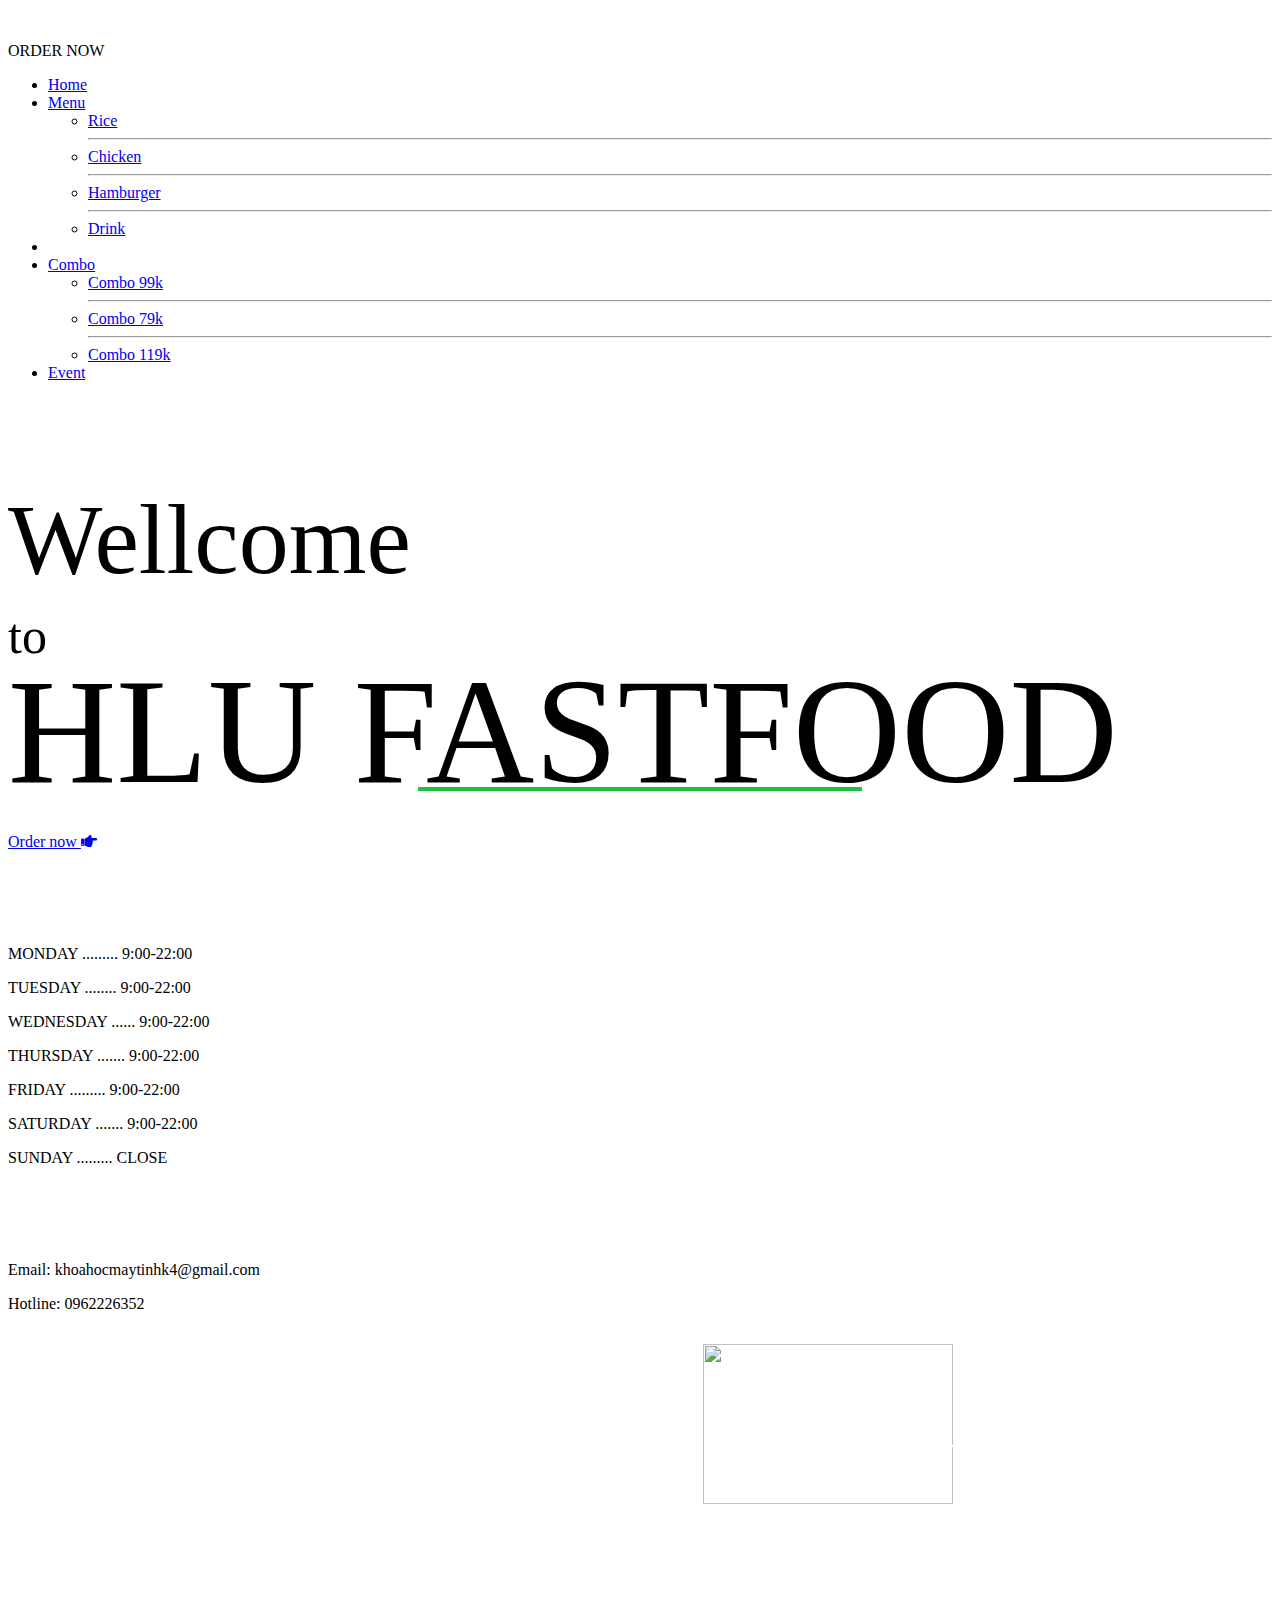
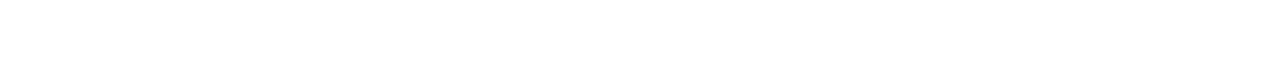
==== html/ban_fastfood.html @ 4c131a2e "Up tất cả file" ====
<!doctype html>
<html>
<head>
<meta charset="utf-8">
<title>Trang chu ban do an</title>
	<link rel="stylesheet" href="ban_fastfood.css">
	<link rel="stylesheet" href="https://use.fontawesome.com/releases/v5.6.3/css/all.css">
</head>

<body>
	<div>
		<img id="background-1" src="images/anhnen.jpg" alt="">
		<div class="head">
			<div class="book-now">
				<p id="text-book-now">ORDER NOW</p>
			</div>
			<div class="menu">
				<ul>
					<li><a href="file:///C:/Users/Admin/Desktop/fastfood/ban_fastfood.html">Home</a></li>
					<li>
						<a href="#">Menu</a>
							<ul id="sub-menu">
								<li>
									<a href="#">Rice</a>
								</li>
								<hr>
								<li>
									<a href="#">Chicken</a>
								</li>
								<hr>
								<li>
									<a href="#">Hamburger</a>
								</li>
								<hr>
								<li>
									<a href="#">Drink</a>
								</li>
							</ul>
					</li>
					<li style="background: none; text-decoration: none;"><a href="file:///C:/Users/Admin/Desktop/fastfood/ban_fastfood.html"><img src="images/logo.png" alt=""></a></li>
					<li>
						<a href="#">Combo</a>
						<ul id="sub-menu">
								<li>
									<a href="#">Combo 99k</a>
								</li>
								<hr>
								<li>
									<a href="#">Combo 79k</a>
								</li>
								<hr>
								<li>
									<a href="#">Combo 119k</a>
								</li>
							</ul>
					</li>
					<li><a href="#">Event</a></li>
					
				</ul>
			</div>
			<div class="order"> 
				<a href="#"><i style="color: white;font-size: 40px;float: right;margin-right: 50px;margin-top: 50px;" class="fas fa-cart-arrow-down"></i></a>
			</div>
		</div>
		<div class="wellcome">
			<p style="font-family:'.VnPresentH'; font-size: 100px;">Wellcome</p>
			<p style="font-family: '.VnPresentH';font-size: 50px;margin-top: -90px;">to</p>
			<p style="font-size: 150px;font-family: 'Bauhaus 93';margin-top: -70px;">HLU FASTFOOD</p>
			<hr style="width: 35%;height: 2px; margin-top: -180px;background: rgba(29,193,63,1.00);border: 1px solid rgba(29,193,63,1.00); ">
		</div>
		<div class="contact">
			<img src="images/anhnen1.png" alt="">
			<div class="move-order">
			<a href="#"><p>Order now <i class="fas fa-hand-point-right"></i></p></a>
		</div>
			<div class="open-hour">
				<p style="color: white; font-weight: 600; font-size: 30px;margin-left: 30px;">OPENNING HOURS</p>
				<p><span id="day">MONDAY</span> ......... <span id="hour">9:00-22:00</span></p>
				<p><span id="day">TUESDAY</span> ........ <span id="hour">9:00-22:00</span></p>
				<p><span id="day">WEDNESDAY</span> ...... <span id="hour">9:00-22:00</span></p>
				<p><span id="day">THURSDAY</span> ....... <span id="hour">9:00-22:00</span></p>
				<p><span id="day">FRIDAY</span> ......... <span id="hour">9:00-22:00</span></p>
				<p><span id="day">SATURDAY</span> ....... <span id="hour">9:00-22:00</span></p>
				<p><span id="day">SUNDAY</span> ......... <span id="hour-close">CLOSE</span></p>
			</div>
			<div class="contact-us">
				<p style="color: white; font-size: 30px;font-weight: 600;">CONTACT US</p>
				<p id="contact">Email: khoahocmaytinhk4@gmail.com</p>
				<p id="contact">Hotline: 0962226352</p>
			</div>
			<div class="logo-end">
				<img style="height: 160px; width: 250px;margin-left: 55%;margin-top: 15px;" src="images/logo.png" alt="">
				<p style="font-family: 'Bauhaus 93';font-size: 70px;color: white;margin-top: -80px;margin-left: 67%;">HLU FASTFOOD</p>
			</div>
		</div>
	</div>
</body>
</html>
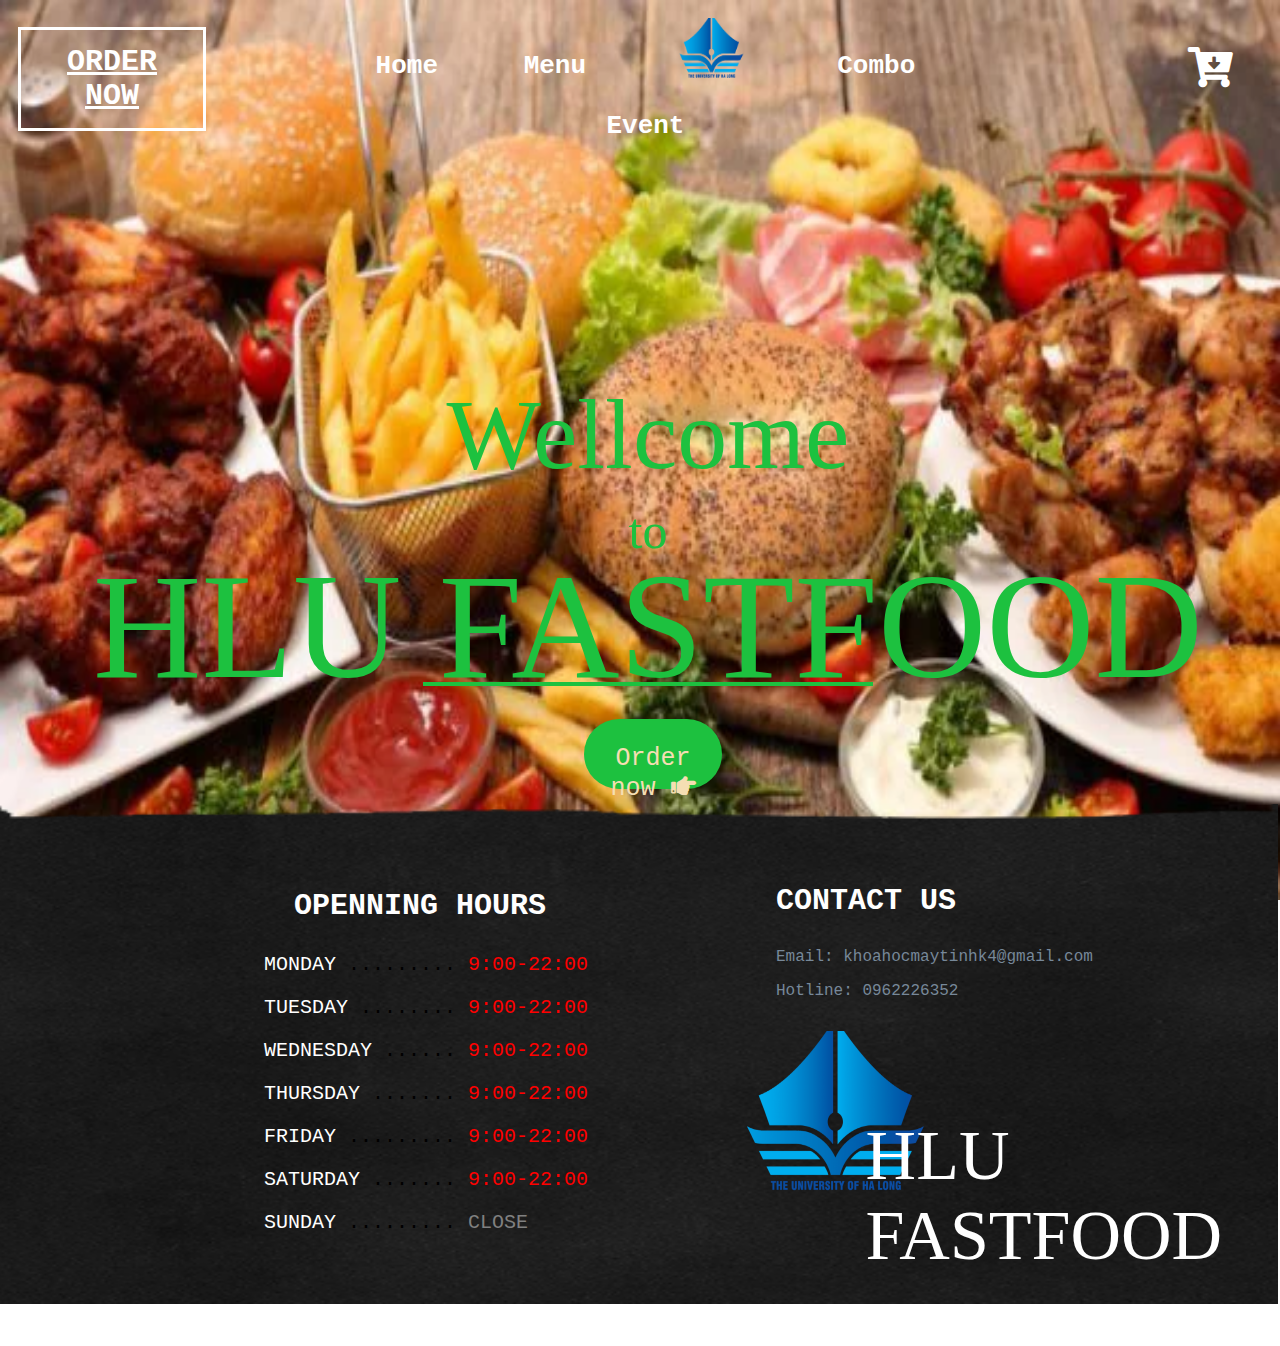
==== commit e07df07a: "Sửa lại link ảnh và file" ====
--- a/html/ban_fastfood.html
+++ b/html/ban_fastfood.html
@@ -3,13 +3,13 @@
 <head>
 <meta charset="utf-8">
 <title>Trang chu ban do an</title>
-	<link rel="stylesheet" href="ban_fastfood.css">
+	<link rel="stylesheet" href="../Css/ban_fastfood.css">
 	<link rel="stylesheet" href="https://use.fontawesome.com/releases/v5.6.3/css/all.css">
 </head>
 
 <body>
 	<div>
-		<img id="background-1" src="images/anhnen.jpg" alt="">
+		<img id="background-1" src="../images/anhnen.jpg" alt="">
 		<div class="head">
 			<div class="book-now">
 				<p id="text-book-now">ORDER NOW</p>
@@ -37,7 +37,7 @@
 								</li>
 							</ul>
 					</li>
-					<li style="background: none; text-decoration: none;"><a href="file:///C:/Users/Admin/Desktop/fastfood/ban_fastfood.html"><img src="images/logo.png" alt=""></a></li>
+					<li style="background: none; text-decoration: none;"><a href="ban_fastfood.html"><img src="../images/logo.png" alt=""></a></li>
 					<li>
 						<a href="#">Combo</a>
 						<ul id="sub-menu">
@@ -69,7 +69,7 @@
 			<hr style="width: 35%;height: 2px; margin-top: -180px;background: rgba(29,193,63,1.00);border: 1px solid rgba(29,193,63,1.00); ">
 		</div>
 		<div class="contact">
-			<img src="images/anhnen1.png" alt="">
+			<img src="../images/anhnen1.png" alt="">
 			<div class="move-order">
 			<a href="#"><p>Order now <i class="fas fa-hand-point-right"></i></p></a>
 		</div>
@@ -89,7 +89,7 @@
 				<p id="contact">Hotline: 0962226352</p>
 			</div>
 			<div class="logo-end">
-				<img style="height: 160px; width: 250px;margin-left: 55%;margin-top: 15px;" src="images/logo.png" alt="">
+				<img style="height: 160px; width: 250px;margin-left: 55%;margin-top: 15px;" src="../images/logo.png" alt="">
 				<p style="font-family: 'Bauhaus 93';font-size: 70px;color: white;margin-top: -80px;margin-left: 67%;">HLU FASTFOOD</p>
 			</div>
 		</div>
--- a/Css/ban_fastfood.css
+++ b/Css/ban_fastfood.css
@@ -0,0 +1,136 @@
+@charset "utf-8";
+/* CSS Document */
+body{
+	width: 100%;
+	font-family: Consolas, "Andale Mono", "Lucida Console", "Lucida Sans Typewriter", Monaco, "Courier New", "monospace";
+}
+#background-1{
+	width: 100%;
+	height: 900px;
+	margin: -8px;
+}
+.head{
+	margin-top: -900px;
+	width: 100%;
+	position: absolute;
+}
+.book-now{
+	width: 19.8%;
+	float: left;
+}
+.menu{
+	width: 60%;
+	text-align: center;
+	float: left;
+}
+.order{
+	width: 19.8%;
+	float: left;
+	text-align: center;
+}
+#text-book-now{
+	padding: 15px;
+	color: white;
+	text-align: center;
+	border: 3px solid white;
+	text-decoration: underline;
+	font-size: 30px;
+	font-weight: bold;
+	margin-left: 10px;
+	width: 60%;
+}
+.menu ul, li{
+	display: inline-block;
+	line-height: 60px;
+	height: 60px;
+	width: auto;
+	position: relative;
+	text-align: center;
+	padding: 0 35px;
+	font-weight: bold;
+	font-size: 26px;
+
+}
+#sub-menu{
+	display: none;
+	position: absolute;
+	height: 270px;
+	width: 250px;
+	margin-top: -10px;
+}
+.menu a:hover{
+	text-decoration: underline;
+	color: red;
+}
+
+.menu li:hover #sub-menu{
+	display: block;
+	margin-left: -35px;
+}
+.menu img{
+	width: 90px;
+	height: 60px;
+	margin: -5px -5px;
+}
+.menu a{
+	text-decoration: none;
+	color: white;
+}
+.wellcome{
+	position: relative;
+	margin-top: -620px;
+	text-align: center;
+	width: 100%;
+	color: rgba(29,193,63,1.00);
+}
+.move-order{
+	position: absolute;
+	text-align: center;
+	width: 10%;
+	padding:0 5px;
+	font-size: 25px;
+	height: 70px;
+	background: rgba(29,193,63,1.00);
+	border-radius: 50px;
+	margin-left: 45%;
+	margin-top: -590px;
+	
+}
+.move-order a{
+	text-decoration: none;
+	color: wheat;
+}
+.contact img{
+	margin-left: -10px;
+	height: 500px;
+	margin-top: 110px;
+	width: 100%;
+}
+.contact{
+	width: 100%;
+	position: absolute;
+}
+.open-hour{
+	width: 30%;
+	margin-top: -450px;
+	margin-left: 20%;
+}
+.open-hour p{
+	font-size: 20px;
+}
+#day{
+	color: white
+}
+#hour{
+	color: red;
+}
+#hour-close{
+	color: gray;
+}
+.contact-us{
+	margin-top: -380px;
+	margin-left: 60%;
+}
+#contact{
+	color: lightslategray;
+}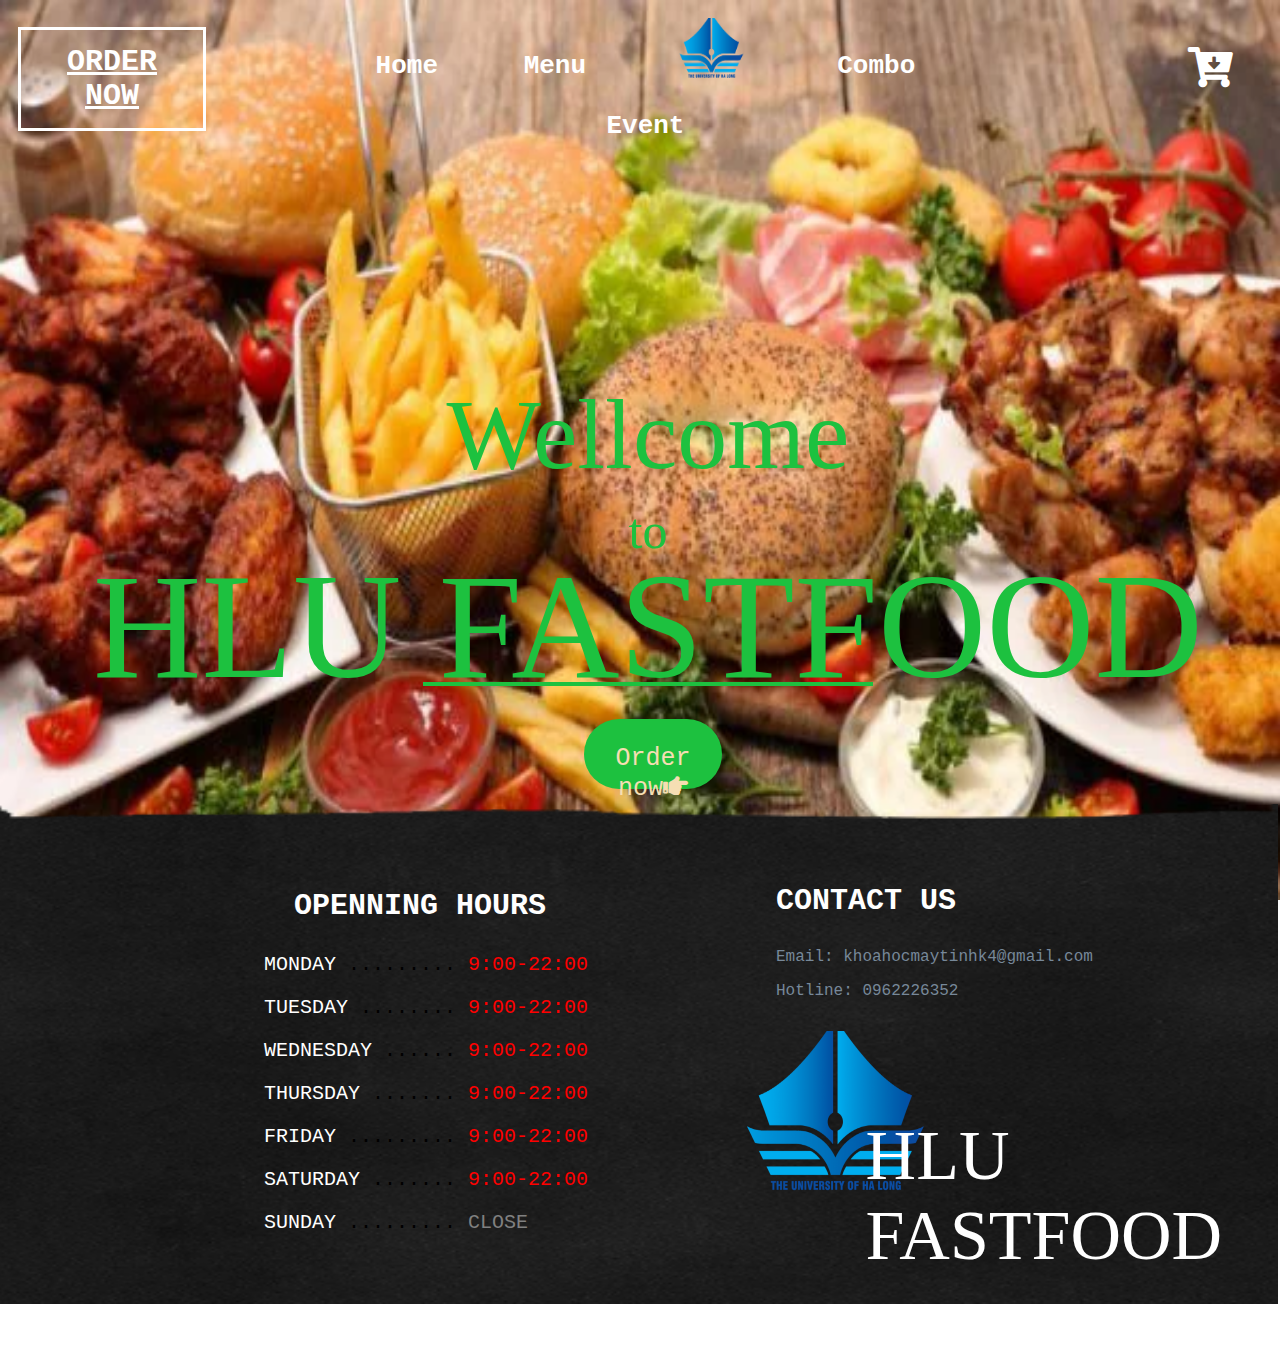
==== commit cbd528b4: "Thêm file ảnh" ====
--- a/html/ban_fastfood.html
+++ b/html/ban_fastfood.html
@@ -8,6 +8,7 @@
 </head>
 
 <body>
+	
 	<div>
 		<img id="background-1" src="../images/anhnen.jpg" alt="">
 		<div class="head">
@@ -22,10 +23,13 @@
 							<ul id="sub-menu">
 								<li>
 									<a href="#">Rice</a>
+									
 								</li>
 								<hr>
+								
 								<li>
 									<a href="#">Chicken</a>
+									
 								</li>
 								<hr>
 								<li>
@@ -71,7 +75,7 @@
 		<div class="contact">
 			<img src="../images/anhnen1.png" alt="">
 			<div class="move-order">
-			<a href="#"><p>Order now <i class="fas fa-hand-point-right"></i></p></a>
+			<a href="#"><p>Order now<i class="fas fa-hand-point-right"></i></p></a>
 		</div>
 			<div class="open-hour">
 				<p style="color: white; font-weight: 600; font-size: 30px;margin-left: 30px;">OPENNING HOURS</p>
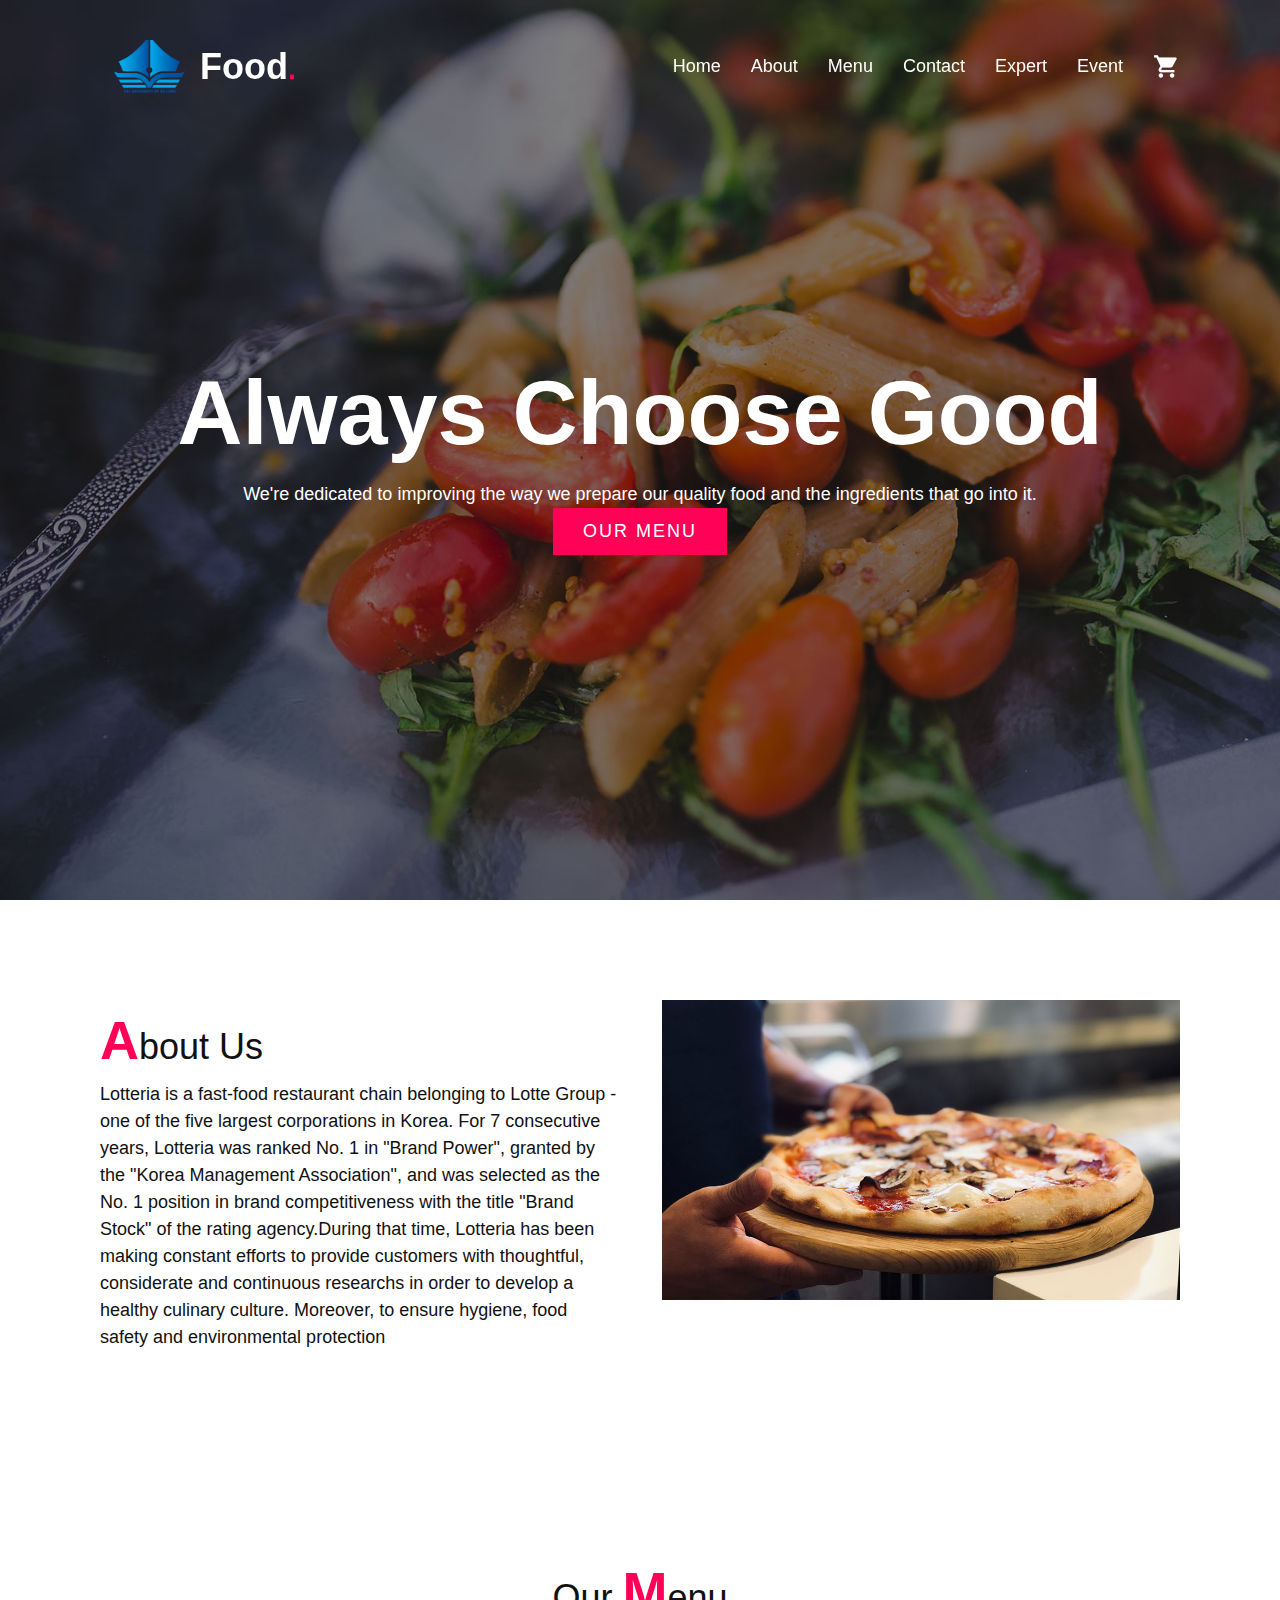
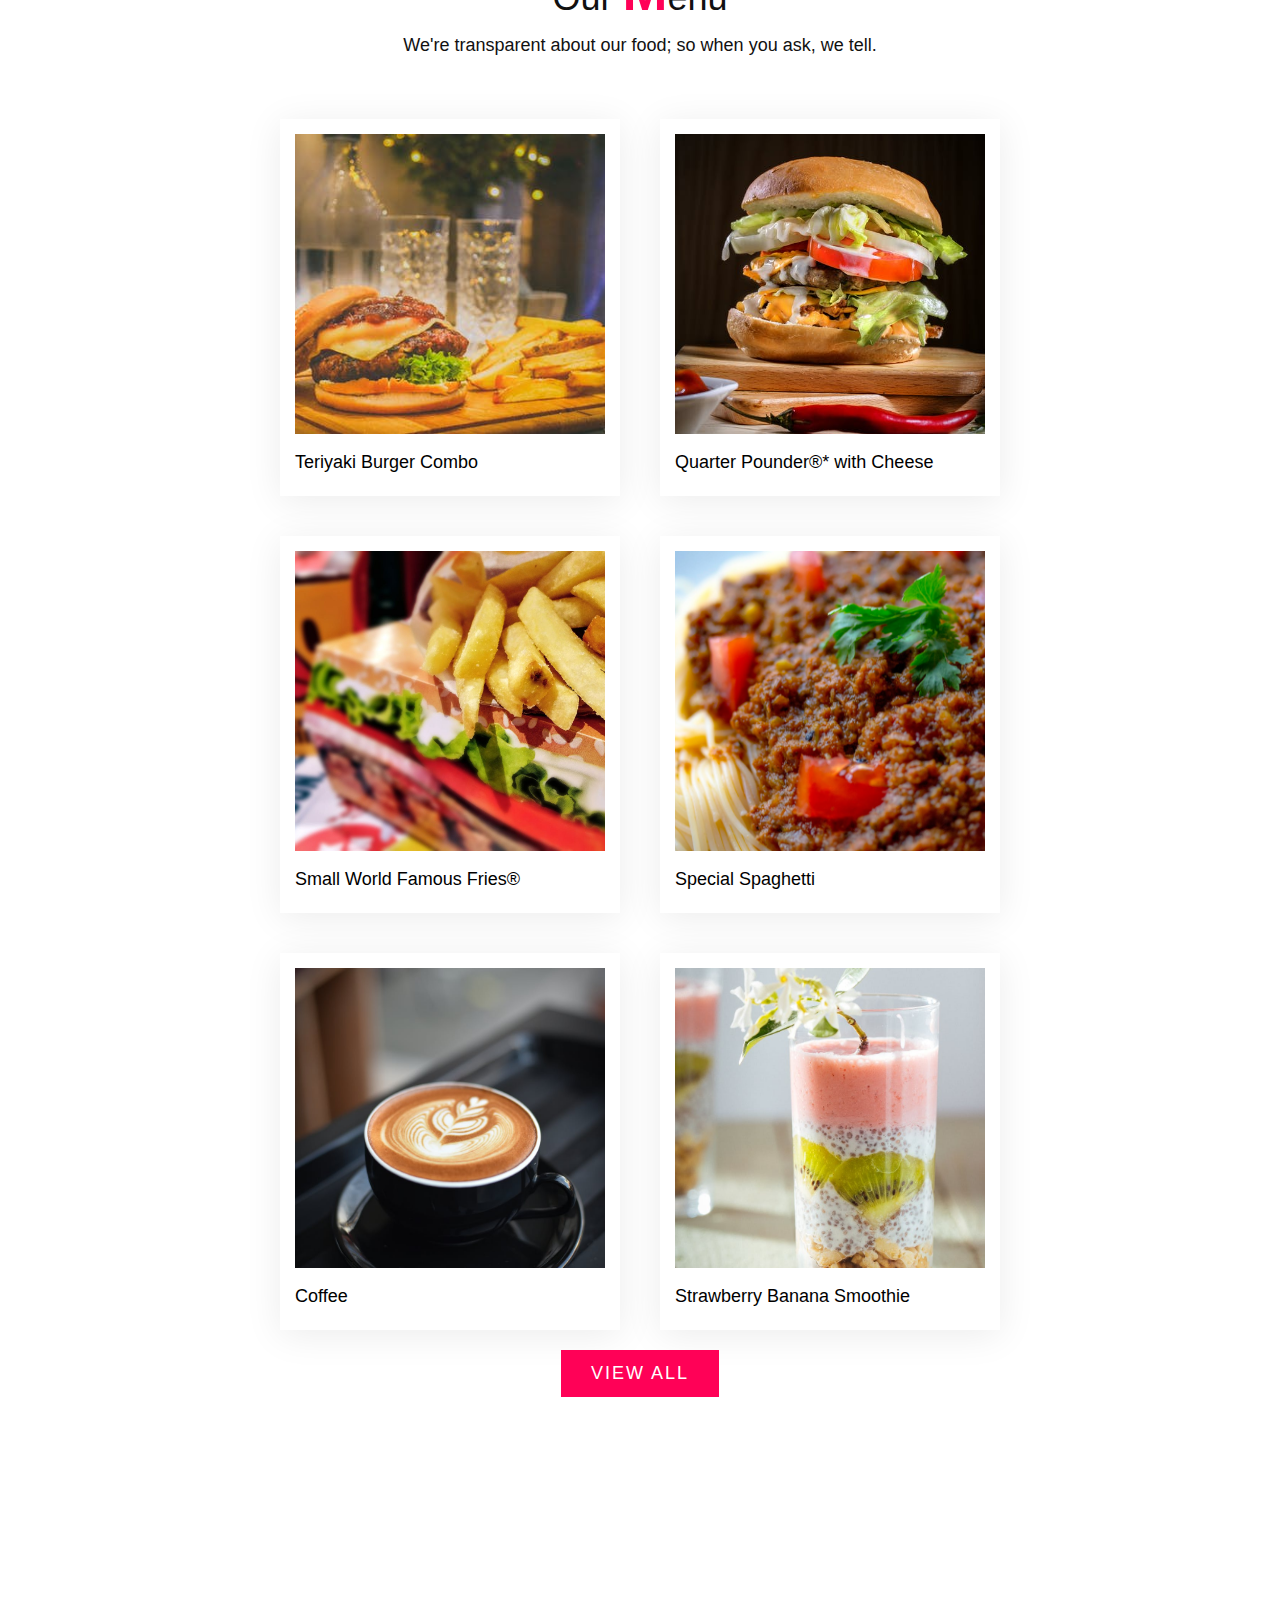
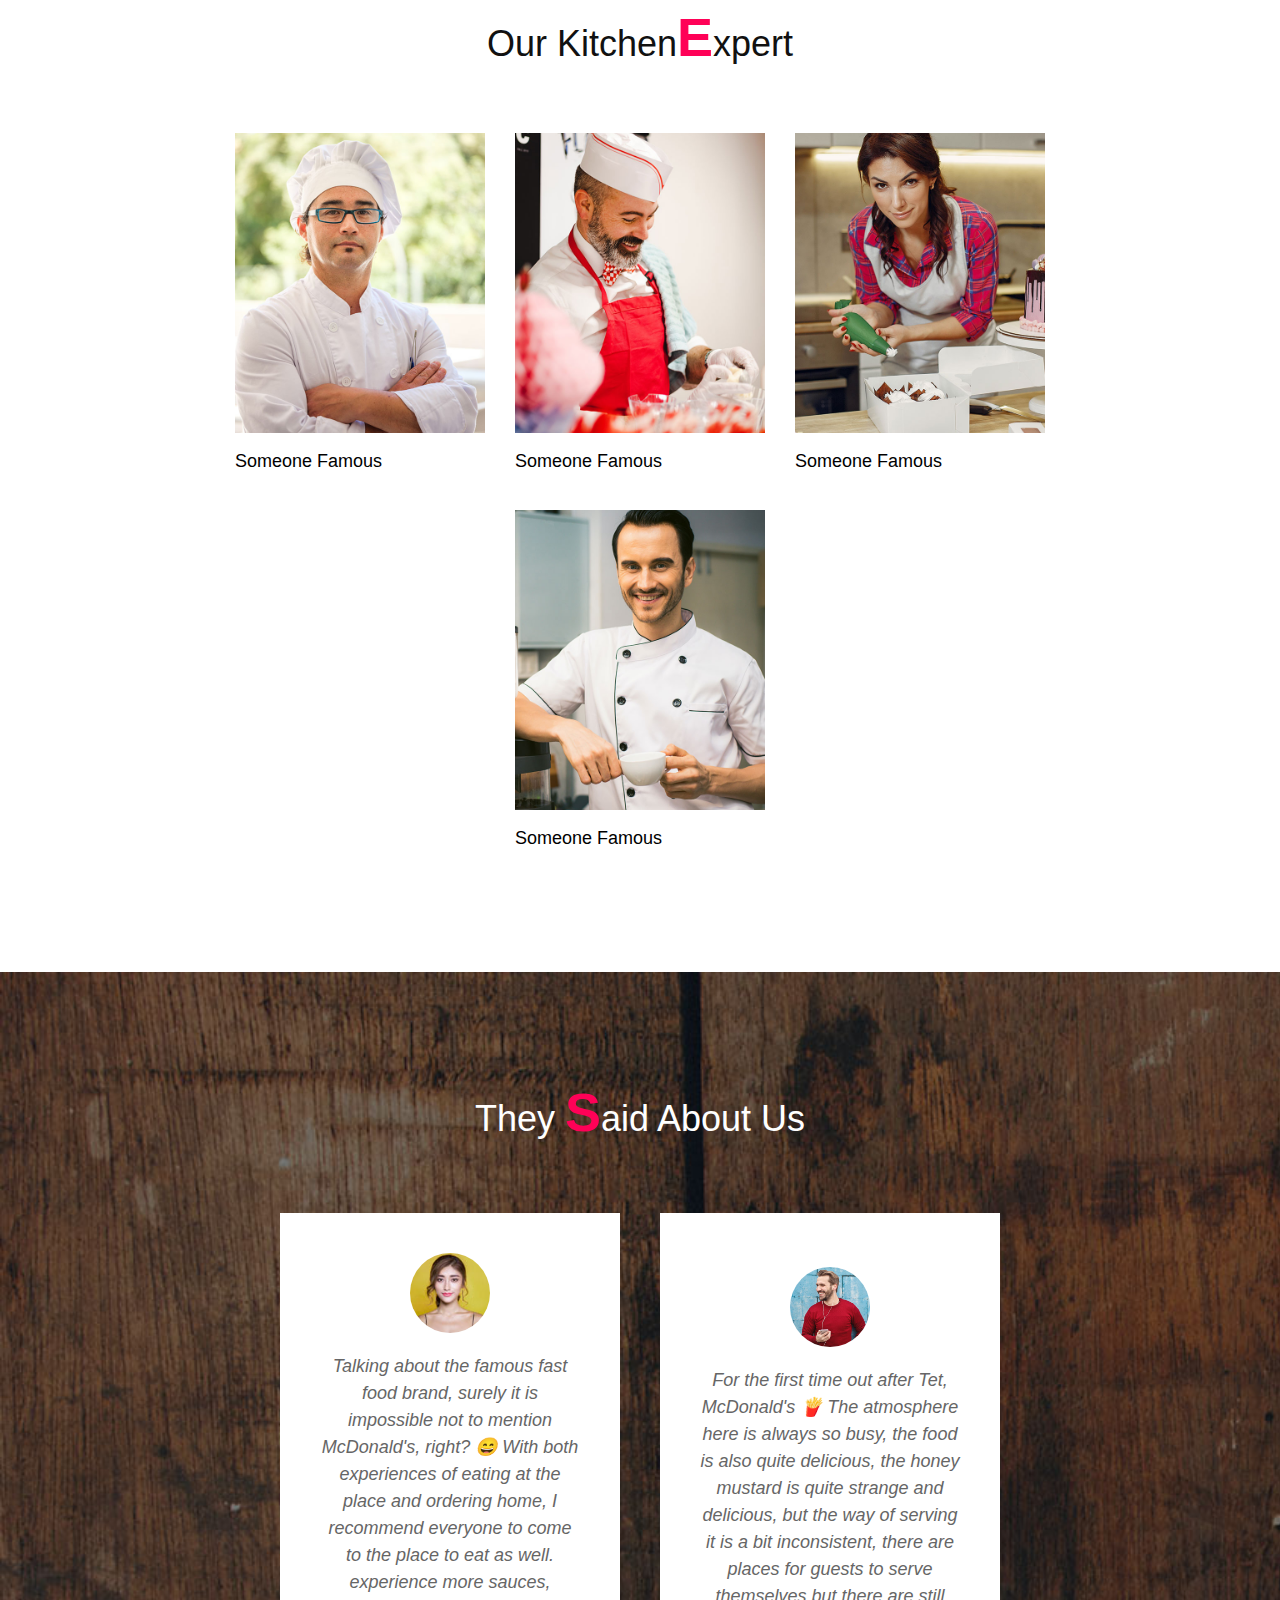
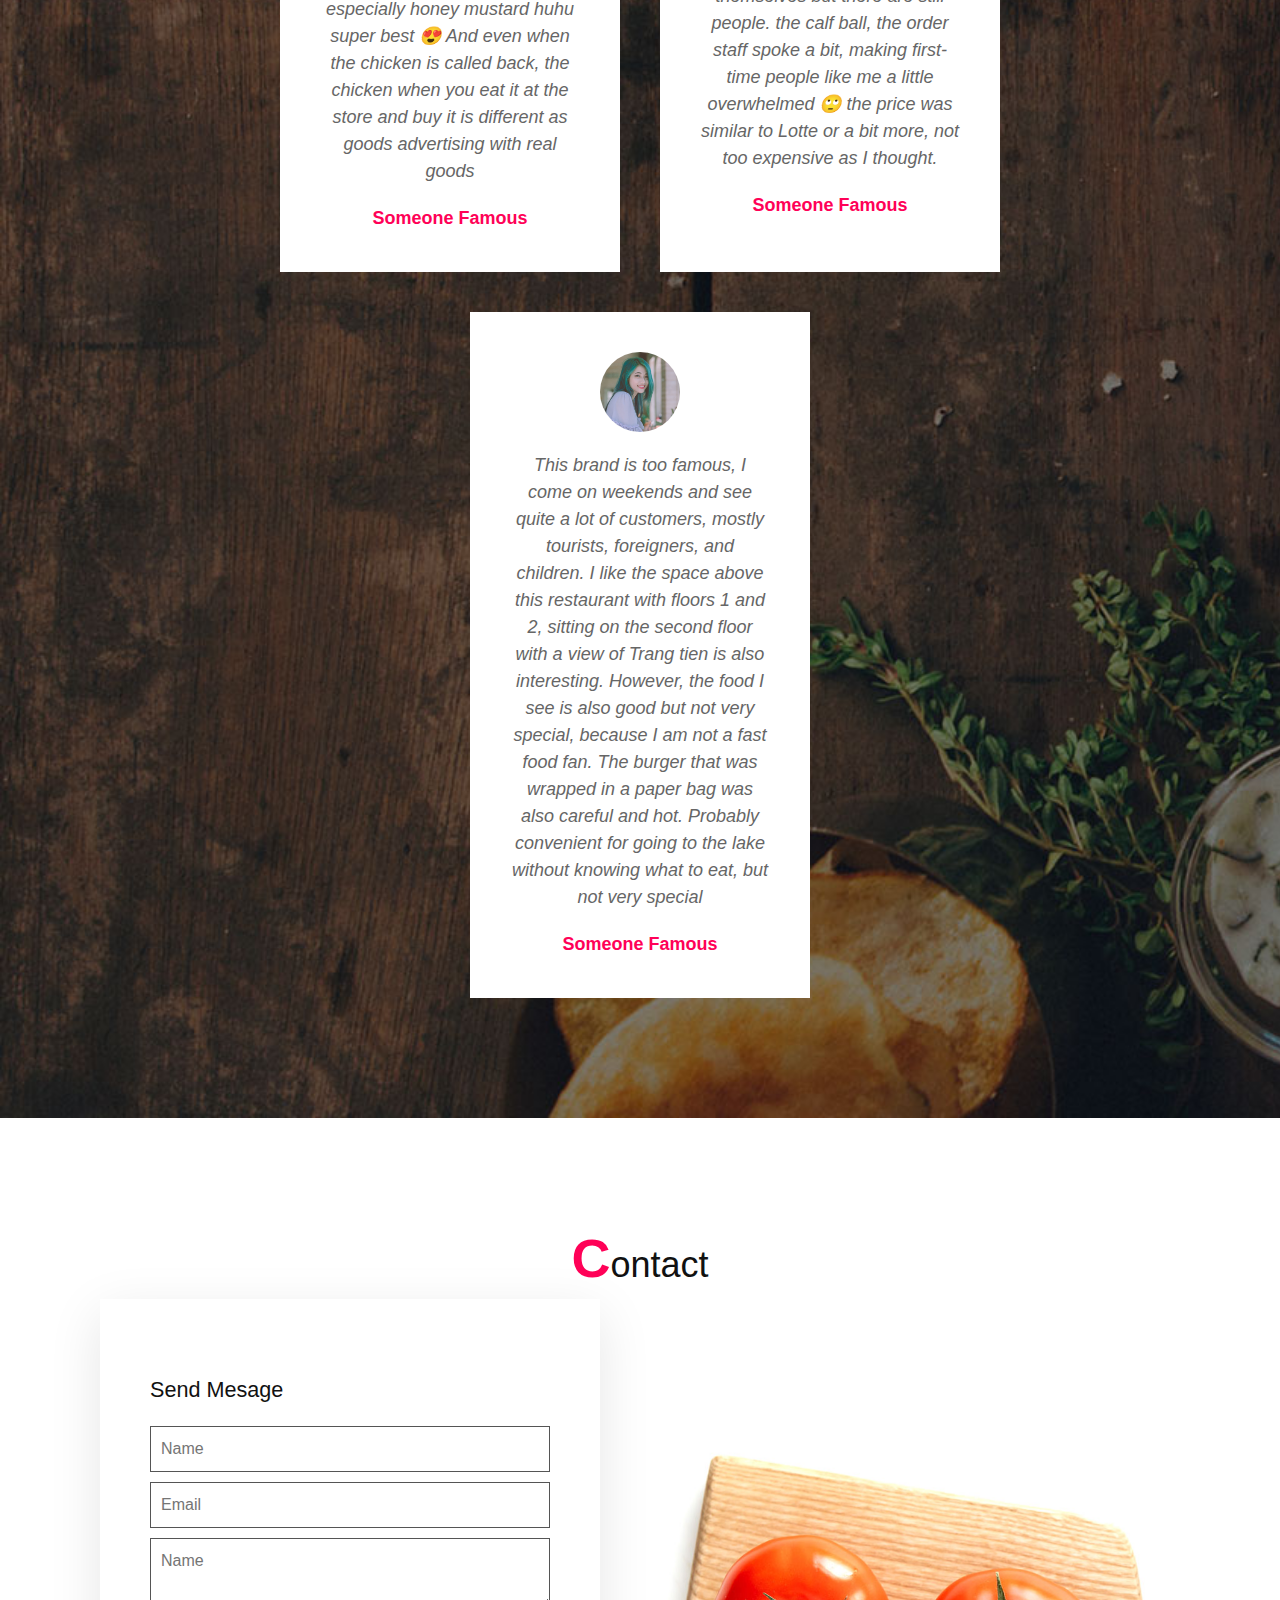
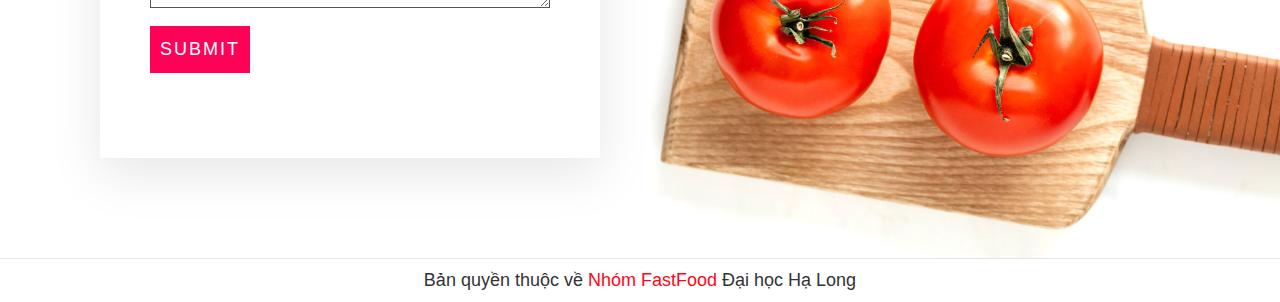
==== commit f3d03586: "hoan thien" ====
--- a/html/ban_fastfood.html
+++ b/html/ban_fastfood.html
@@ -1,102 +1,240 @@
-<!doctype html>
-<html>
+<!DOCTYPE html>
+<html lang="en">
+
 <head>
-<meta charset="utf-8">
-<title>Trang chu ban do an</title>
-	<link rel="stylesheet" href="../Css/ban_fastfood.css">
-	<link rel="stylesheet" href="https://use.fontawesome.com/releases/v5.6.3/css/all.css">
+    <meta charset="UTF-8" />
+    <meta name="viewport" content="width=device-width, initial-scale=1.0" />
+    <title>HLU Fast food</title>
+    <link rel="stylesheet" href="../Css/styles.css" />
+    <script type="text/javascript" src="../JS/Js.js"></script>
+    <link href="https://fonts.googleapis.com/icon?family=Material+Icons" rel="stylesheet">
 </head>
 
 <body>
-	
-	<div>
-		<img id="background-1" src="../images/anhnen.jpg" alt="">
-		<div class="head">
-			<div class="book-now">
-				<p id="text-book-now">ORDER NOW</p>
-			</div>
-			<div class="menu">
-				<ul>
-					<li><a href="file:///C:/Users/Admin/Desktop/fastfood/ban_fastfood.html">Home</a></li>
-					<li>
-						<a href="#">Menu</a>
-							<ul id="sub-menu">
-								<li>
-									<a href="#">Rice</a>
-									
-								</li>
-								<hr>
-								
-								<li>
-									<a href="#">Chicken</a>
-									
-								</li>
-								<hr>
-								<li>
-									<a href="#">Hamburger</a>
-								</li>
-								<hr>
-								<li>
-									<a href="#">Drink</a>
-								</li>
-							</ul>
-					</li>
-					<li style="background: none; text-decoration: none;"><a href="ban_fastfood.html"><img src="../images/logo.png" alt=""></a></li>
-					<li>
-						<a href="#">Combo</a>
-						<ul id="sub-menu">
-								<li>
-									<a href="#">Combo 99k</a>
-								</li>
-								<hr>
-								<li>
-									<a href="#">Combo 79k</a>
-								</li>
-								<hr>
-								<li>
-									<a href="#">Combo 119k</a>
-								</li>
-							</ul>
-					</li>
-					<li><a href="#">Event</a></li>
-					
-				</ul>
-			</div>
-			<div class="order"> 
-				<a href="#"><i style="color: white;font-size: 40px;float: right;margin-right: 50px;margin-top: 50px;" class="fas fa-cart-arrow-down"></i></a>
-			</div>
-		</div>
-		<div class="wellcome">
-			<p style="font-family:'.VnPresentH'; font-size: 100px;">Wellcome</p>
-			<p style="font-family: '.VnPresentH';font-size: 50px;margin-top: -90px;">to</p>
-			<p style="font-size: 150px;font-family: 'Bauhaus 93';margin-top: -70px;">HLU FASTFOOD</p>
-			<hr style="width: 35%;height: 2px; margin-top: -180px;background: rgba(29,193,63,1.00);border: 1px solid rgba(29,193,63,1.00); ">
-		</div>
-		<div class="contact">
-			<img src="../images/anhnen1.png" alt="">
-			<div class="move-order">
-			<a href="#"><p>Order now<i class="fas fa-hand-point-right"></i></p></a>
-		</div>
-			<div class="open-hour">
-				<p style="color: white; font-weight: 600; font-size: 30px;margin-left: 30px;">OPENNING HOURS</p>
-				<p><span id="day">MONDAY</span> ......... <span id="hour">9:00-22:00</span></p>
-				<p><span id="day">TUESDAY</span> ........ <span id="hour">9:00-22:00</span></p>
-				<p><span id="day">WEDNESDAY</span> ...... <span id="hour">9:00-22:00</span></p>
-				<p><span id="day">THURSDAY</span> ....... <span id="hour">9:00-22:00</span></p>
-				<p><span id="day">FRIDAY</span> ......... <span id="hour">9:00-22:00</span></p>
-				<p><span id="day">SATURDAY</span> ....... <span id="hour">9:00-22:00</span></p>
-				<p><span id="day">SUNDAY</span> ......... <span id="hour-close">CLOSE</span></p>
-			</div>
-			<div class="contact-us">
-				<p style="color: white; font-size: 30px;font-weight: 600;">CONTACT US</p>
-				<p id="contact">Email: khoahocmaytinhk4@gmail.com</p>
-				<p id="contact">Hotline: 0962226352</p>
-			</div>
-			<div class="logo-end">
-				<img style="height: 160px; width: 250px;margin-left: 55%;margin-top: 15px;" src="../images/logo.png" alt="">
-				<p style="font-family: 'Bauhaus 93';font-size: 70px;color: white;margin-top: -80px;margin-left: 67%;">HLU FASTFOOD</p>
-			</div>
-		</div>
-	</div>
+    <header>
+        <a href="#" class="logo">
+            <div>
+                <img src="../images/logo.png">
+            </div>
+            Food<span>.</span>
+        </a>
+        <div class="menuToggle" onclick="menuToggle();">
+
+        </div>
+        <ul class="navigation">
+            <li><a href="#banner">Home</a></li>
+            <li><a href="#about">About</a></li>
+            <li><a href="#menu">Menu</a></li>
+            <li><a href="#contact">Contact</a></li>
+            <li><a href="#expert">Expert</a></li>
+            <li><a href="ban_fastfood.html">Event</a></li>
+            <li><a href="giohang.html"><i class="material-icons" style="font-size:27px">shopping_cart</i></a></li>
+        </ul>
+    </header>
+    <section class="banner" id="banner">
+        <div class="content">
+            <h2>Always Choose Good</h2>
+            <p>We're dedicated to improving the way we prepare our quality food and the ingredients that go into it.</p>
+            <a href="#menu" class="btn">Our Menu</a>
+        </div>
+    </section>
+    <section class="about" id="about">
+        <div class="row">
+            <div class="col50">
+                <h2 class="titleText"><span>A</span>bout Us</h2>
+                <p>Lotteria is a fast-food restaurant chain belonging to Lotte Group - one of the five largest
+                    corporations in Korea. For 7 consecutive years, Lotteria was ranked No. 1 in "Brand Power", granted
+                    by the "Korea Management Association", and was selected as the No. 1 position in brand
+                    competitiveness with the title "Brand Stock" of the rating agency.During that time, Lotteria has
+                    been making constant efforts to provide customers with thoughtful, considerate and continuous
+                    researchs in order to develop a healthy culinary culture. Moreover, to ensure hygiene, food safety
+                    and environmental protection</p>
+            </div>
+            <div class="col50">
+                <div class="imgBx">
+                    <img src="../images/images/img1.jpg" />
+                </div>
+            </div>
+        </div>
+    </section>
+
+    <section class="menu" id="menu">
+        <div class="title">
+            <h2 class="titleText">Our <span>M</span>enu</h2>
+            <p>We're transparent about our food; so when you ask, we tell.</p>
+        </div>
+        <div class="content">
+            <div class="box">
+                <div class="imgBx">
+                    <img src="../images/images/menu1.jpg">
+                </div>
+                <div class="text">
+                    <h3>Quarter Pounder®* with Cheese</h3>
+                </div>
+            </div>
+            <div class="box">
+                <div class="imgBx">
+                    <img src="../images/images/menu2.jpg">
+                </div>
+                <div class="text">
+                    <h3>Teriyaki Burger Combo</h3>
+                </div>
+            </div>
+            <div class="box">
+                <div class="imgBx">
+                    <img src="../images/images/menu3.jpg">
+                </div>
+                <div class="text">
+                    <h3>Special Spaghetti</h3>
+                </div>
+            </div>
+
+            <div class="box">
+                <div class="imgBx">
+                    <img src="../images/images/menu4.jpg">
+                </div>
+                <div class="text">
+                    <h3>Small World Famous Fries®</h3>
+                </div>
+            </div>
+            <div class="box">
+                <div class="imgBx">
+                    <img src="../images/images/menu5.jpg">
+                </div>
+                <div class="text">
+                    <h3>Strawberry Banana Smoothie</h3>
+                </div>
+            </div>
+            <div class="box">
+                <div class="imgBx">
+                    <img src="../images/images/menu6.jpg">
+                </div>
+                <div class="text">
+                    <h3>Coffee</h3>
+                </div>
+            </div>
+        </div>
+        <div class="title">
+            <a href="Menu/BurgerMenu.html" class="btn">View All</a>
+        </div>
+    </section>
+    <section class="expert" id="expert">
+        <div class="title">
+            <h2 class="titleText">Our Kitchen<span>E</span>xpert</h2>
+            <p></p>
+        </div>
+        <div class="content">
+            <div class="box">
+                <div class="imgBx">
+                    <img src="../images/images/expert1.jpg">
+                </div>
+                <div class="text">
+                    <h3>Someone Famous</h3>
+                </div>
+            </div>
+            <div class="box">
+                <div class="imgBx">
+                    <img src="../images/images/expert2.jpg">
+                </div>
+                <div class="text">
+                    <h3>Someone Famous</h3>
+                </div>
+            </div>
+            <div class="box">
+                <div class="imgBx">
+                    <img src="../images/images/expert3.jpg">
+                </div>
+                <div class="text">
+                    <h3>Someone Famous</h3>
+                </div>
+            </div>
+            <div class="box">
+                <div class="imgBx">
+                    <img src="../images/images/expert4.jpg">
+                </div>
+                <div class="text">
+                    <h3>Someone Famous</h3>
+                </div>
+            </div>
+        </div>
+    </section>
+
+    <section class="testimonials" id="testimonials">
+        <div class="title white">
+            <h2 class="titleText">They <span>S</span>aid About Us</h2>
+            <p></p>
+        </div>
+        <div class="content">
+            <div class="box">
+                <div class="imgBx">
+                    <img src="../images/images/testi1.jpg">
+                </div>
+                <div class="text">
+                    <p>
+                        Talking about the famous fast food brand, surely it is impossible not to mention McDonald's,
+                        right? 😄 With both experiences of eating at the place and ordering home, I recommend everyone
+                        to come to the place to eat as well. experience more sauces, especially honey mustard huhu super
+                        best 😍 And even when the chicken is called back, the chicken when you eat it at the store and
+                        buy it is different as goods advertising with real goods</p>
+                    <h3>Someone Famous</h3>
+                </div>
+            </div>
+            <div class="box">
+                <div class="imgBx">
+                    <img src="../images/images/testi2.jpg">
+                </div>
+                <div class="text">
+                    <p>For the first time out after Tet, McDonald's 🍟
+                        The atmosphere here is always so busy, the food is also quite delicious, the honey mustard is
+                        quite strange and delicious, but the way of serving it is a bit inconsistent, there are places
+                        for guests to serve themselves but there are still people. the calf ball, the order staff spoke
+                        a bit, making first-time people like me a little overwhelmed 🙄 the price was similar to Lotte
+                        or a bit more, not too expensive as I thought.</p>
+                    <h3>Someone Famous</h3>
+                </div>
+            </div>
+            <div class="box">
+                <div class="imgBx">
+                    <img src="../images/images/testi3.jpg">
+                </div>
+                <div class="text">
+                    <p>
+                        This brand is too famous, I come on weekends and see quite a lot of customers, mostly tourists,
+                        foreigners, and children. I like the space above this restaurant with floors 1 and 2, sitting on
+                        the second floor with a view of Trang tien is also interesting.
+                        However, the food I see is also good but not very special, because I am not a fast food fan. The
+                        burger that was wrapped in a paper bag was also careful and hot.
+                        Probably convenient for going to the lake without knowing what to eat, but not very special</p>
+                    <h3>Someone Famous</h3>
+                </div>
+            </div>
+        </div>
+    </section>
+
+    <section class="contact" id="contact">
+        <div class="title">
+            <h2 class="titleText"><span>C</span>ontact</h2>
+            <p></p>
+        </div>
+        <div class="contactFrom">
+            <h3>Send Mesage</h3>
+            <div class="inputBox">
+                <input type="text" placeholder="Name">
+            </div>
+            <div class="inputBox">
+                <input type="text" placeholder="Email">
+            </div>
+            <div class="inputBox">
+                <textarea placeholder="Name"></textarea>
+            </div>
+            <div class="inputBox">
+                <input type="submit" placeholder="Email">
+            </div>
+        </div>
+    </section>
+    <div class="copyrightText">
+        <p>Bản quyền thuộc về <a href="#">Nhóm FastFood</a> Đại học Hạ Long</p>
+    </div>
 </body>
-</html>
+
+</html>--- a/Css/styles.css
+++ b/Css/styles.css
@@ -0,0 +1,385 @@
+*{
+    margin: 0;
+    padding: 0;
+    /* để width và height là kích thước đã bao gồm border và padding. */
+    box-sizing: border-box; 
+    font-family: 'Poppins', sans-serif;
+    line-height: 1.5;
+    font-size: 18px;
+}
+p{
+    font-weight: 300;
+    color: #111;
+}
+.banner{
+    position: relative;
+    width: 100%;
+    /* vh bằng 1/100 chiều cao của khung nhìn */
+    min-height: 100vh;
+    display: flex;
+    justify-content: center;
+    align-items: center;
+    background: url(../images/images/bg.jpg);
+    background-size: cover;
+}
+.banner .content{
+    max-width: 900;
+    text-align: center;
+}
+.banner .content h2{
+    font-size: 5em;
+    color: #fff;
+}
+.banner .content p{
+    font-size: 1em;
+    color: #fff;
+}
+.btn{
+    font-size: 1em;
+    color: #fff;
+    background:#ff0157;
+    display: inline-block;
+    padding: 10px 30px;
+    text-transform: uppercase;
+    text-decoration: none;
+    letter-spacing: 2px;
+    transition: 0.5s;
+
+}
+.btn:hover{
+    letter-spacing: 6px;
+    border:1px solid #fff;
+}
+header{
+    position: fixed;
+    top: 0;
+    left: 0;
+    width: 100%;
+    padding: 40px 100px;
+    z-index: 10000;
+    display: flex;
+    justify-content: space-between;
+    align-items: center;
+    transition: 0.5s;
+}
+header .logo div{
+    float: left;
+}
+header .logo img{
+    width: 100px;
+    height: 60x;
+}
+header.sticky{
+    background: #fff;
+    /*padding: left right top bottom */
+    padding: 10px 100px;
+    box-shadow: 0 5px 20px rgba(0, 0, 0, 0.5);
+}
+header.sticky .logo{
+    color:#111;
+}
+header .logo{
+    color: #fff;
+    font-weight: 700;
+    font-size: 2em;
+    text-decoration: none;
+}
+header .logo span{
+    color:#ff0157;
+    font-size: 0.8em;
+}
+header .navigation{
+    position: relative;
+    display: flex;
+    
+}
+
+header .navigation li{
+    list-style: none;
+    margin-left: 30px;
+}
+header .navigation li a{
+    text-decoration: none;
+    color: #fff;
+    font-weight: 300;
+}
+header.sticky .navigation li a{
+    color:#111;
+}
+header .navigation li a:hover{
+    color: #ff0157;
+}
+
+section{
+    padding:100px;
+}
+.row{
+    position: relative;
+    width: 100%;
+    display: flex;
+    justify-content: space-between;
+}
+.row .col50{
+    position: relative;
+    width: 48%;
+}
+.titleText {
+    color:#111;
+    font-size: 2em;
+    font-weight: 300;
+}
+.titleText span{
+    color:#ff0157;
+    font-weight: 700;
+    font-size: 1.5em;
+}
+.row .col50 .imgBx{
+    position: relative;
+    width: 100%;
+    min-height: 300px;
+
+}
+.row .col50 .imgBx img{
+    position: absolute;
+    top: 0;
+    left: 0;
+    width: 100%;
+    height: 100%;
+    object-fit: cover;
+}
+.title{
+    width: 100%;
+    display: flex;
+    justify-content: center;
+    align-items: center;
+    flex-direction: column;
+}
+.menu .content{
+    display: flex;
+    justify-content: center;
+    flex-direction: row-reverse;
+    flex-wrap: wrap;
+    margin-top: 40px;
+}
+.menu .content .box{
+    width: 340px;
+    margin: 20px;
+    border:15px solid #fff;
+    box-shadow: 0 5px 35px rgba(0, 0, 0, 0.08);
+}
+.menu .content .box .imgBx{
+    position: relative;
+    width: 100%;
+    height: 300px;
+}
+.menu .content .box .imgBx img{
+    position: absolute;
+    top: 0;
+    left: 0;
+    width: 100%;
+    height: 100%;
+    object-fit: cover;
+}
+.menu .content .box .text{
+    padding: 15px 0 5px;
+}
+.menu .content .box .text h3{
+    font-weight: 400;
+    color:f111;
+}
+.expert .content{
+    display: flex;
+    justify-content: center;
+    flex-wrap: wrap;
+    flex-direction: row;
+    margin-top: 40px;
+}
+.expert .content .box{
+    width: 250px;
+    margin: 15px;
+}
+.expert .content .box .imgBx{
+    position: relative;
+    width: 100%;
+    height: 300px;
+}
+.expert .content .box .imgBx img{
+    position: absolute;
+    top: 0;
+    left: 0;
+    width: 100%;
+    height: 100%;
+    object-fit: cover;
+}
+.expert .content .box .text{
+    padding: 15px 0 5px;
+}
+.expert .content .box .text h3{
+    font-weight: 400;
+    color: #000;
+}
+.testimonials{
+    background:url('../images/images/bg2.jpg');
+    background-size: cover;
+}
+.white .titleText,
+.white p{
+    color:#fff;
+
+}
+.testimonials .content{
+    display: flex;
+    justify-content: center;
+    flex-wrap: wrap;
+    flex-direction: row;
+    margin-top: 40px;
+}
+.testimonials .content .box{
+    width: 340px;
+    margin: 20px;
+    padding: 40px;
+    background:#fff;
+    display: flex;
+    justify-content: center;
+    align-items: center;
+    flex-direction: column;
+}
+.testimonials .content .box .imgBx{
+    position: relative;
+    width: 80px;
+    height: 80px;
+    margin-bottom: 20px;
+    border-radius: 50%;
+    overflow: hidden;
+}
+.testimonials .content .box .imgBx img{
+    position: absolute;
+    top: 0;
+    left: 0;
+    width: 100%;
+    height: 100%;
+    object-fit: cover;
+}
+.testimonials .content .box .text{
+    text-align: center;
+}
+.testimonials .content .box .text p{
+    color: #666;
+    font-style: italic;
+}
+.testimonials .content .box .text h3{
+    margin-top: 20px;
+    font-size: 1em;
+    color: #ff0157;
+    font-weight: 600;
+}
+.contact{
+    background: url('../images/images/bg3.jpg');
+    background-size: cover;
+}
+.contactFrom{
+    padding: 75px 50px;
+    background:#fff;
+    box-shadow: 0 15px 50px rgba(0, 0, 0, 0.1);
+    max-width: 500px;
+    margin-top: 50;
+}
+.contactFrom h3{
+    color: #111;
+    font-size: 1.2em;
+    font-weight: 500;
+    margin-bottom: 20px;
+}
+.contactFrom .inputBox{
+    position: relative;
+    width: 100%;
+    margin-bottom: 10px;
+
+}
+.contactFrom .inputBox input,
+.contactFrom .inputBox textarea{
+    width: 100%;
+    border: 1px solid #555;
+    padding: 10px;
+    color: #111;
+    outline: none;
+    font-size: 16px;
+    font-weight: 300;
+}
+.contactFrom .inputBox input[type="submit"]{
+    font-size: 1em;
+    color: #fff;
+    background: #ff0157;
+    display: inline-block;
+    text-transform: uppercase;
+    text-decoration: none;
+    letter-spacing: 2px;
+    transform: 0.5s;
+    max-width: 100px;
+    font-weight: 500;
+    border: none;
+    cursor: pointer;
+} 
+
+.copyrightText{
+    padding: 8px 40px;
+    border-top: 1px solid rgba(0, 0, 0, 0.1);
+    text-align: center;
+}
+.copyrightText p{
+    color:#333;
+}
+.copyrightText a{
+    color: #ff0517;
+    font-weight: 500;
+    text-decoration: none;
+}
+
+@media (max-width: 991px){
+    header,
+    header.sticky{
+        padding: 10px 20px;
+    }    
+    header .navigation{
+        display:none;
+    }
+    header .navigation.active{
+        position: absolute;
+        width: 100%;
+        height: 40%;
+        position: fixed;
+        top: 68px;
+        left: 0;
+        display: flex;
+        justify-content: center;
+        align-items: center;
+        flex-direction: column;
+        background:#fff;
+    }
+    header .navigation li{
+        margin-left: 0;
+    }
+    header .navigation li a {
+        color: #111;
+        font-size: 1.16em;
+    }
+    .menuToggle{
+        position: relative;
+        width: 40px;
+        height: 40px;
+        background:url('../images/images/menu.png');
+        background-size: 30px;
+        background-repeat: no-repeat;
+        background-position: center;
+        cursor: pointer;
+    }
+    .menuToggle.active{
+        background:url('../images/images/close.png');
+        background-size: 30px;
+        background-repeat: no-repeat;
+        background-position: center;
+    }
+    header.sticky .menuToggle{
+        filter: invert(1);
+    }
+}